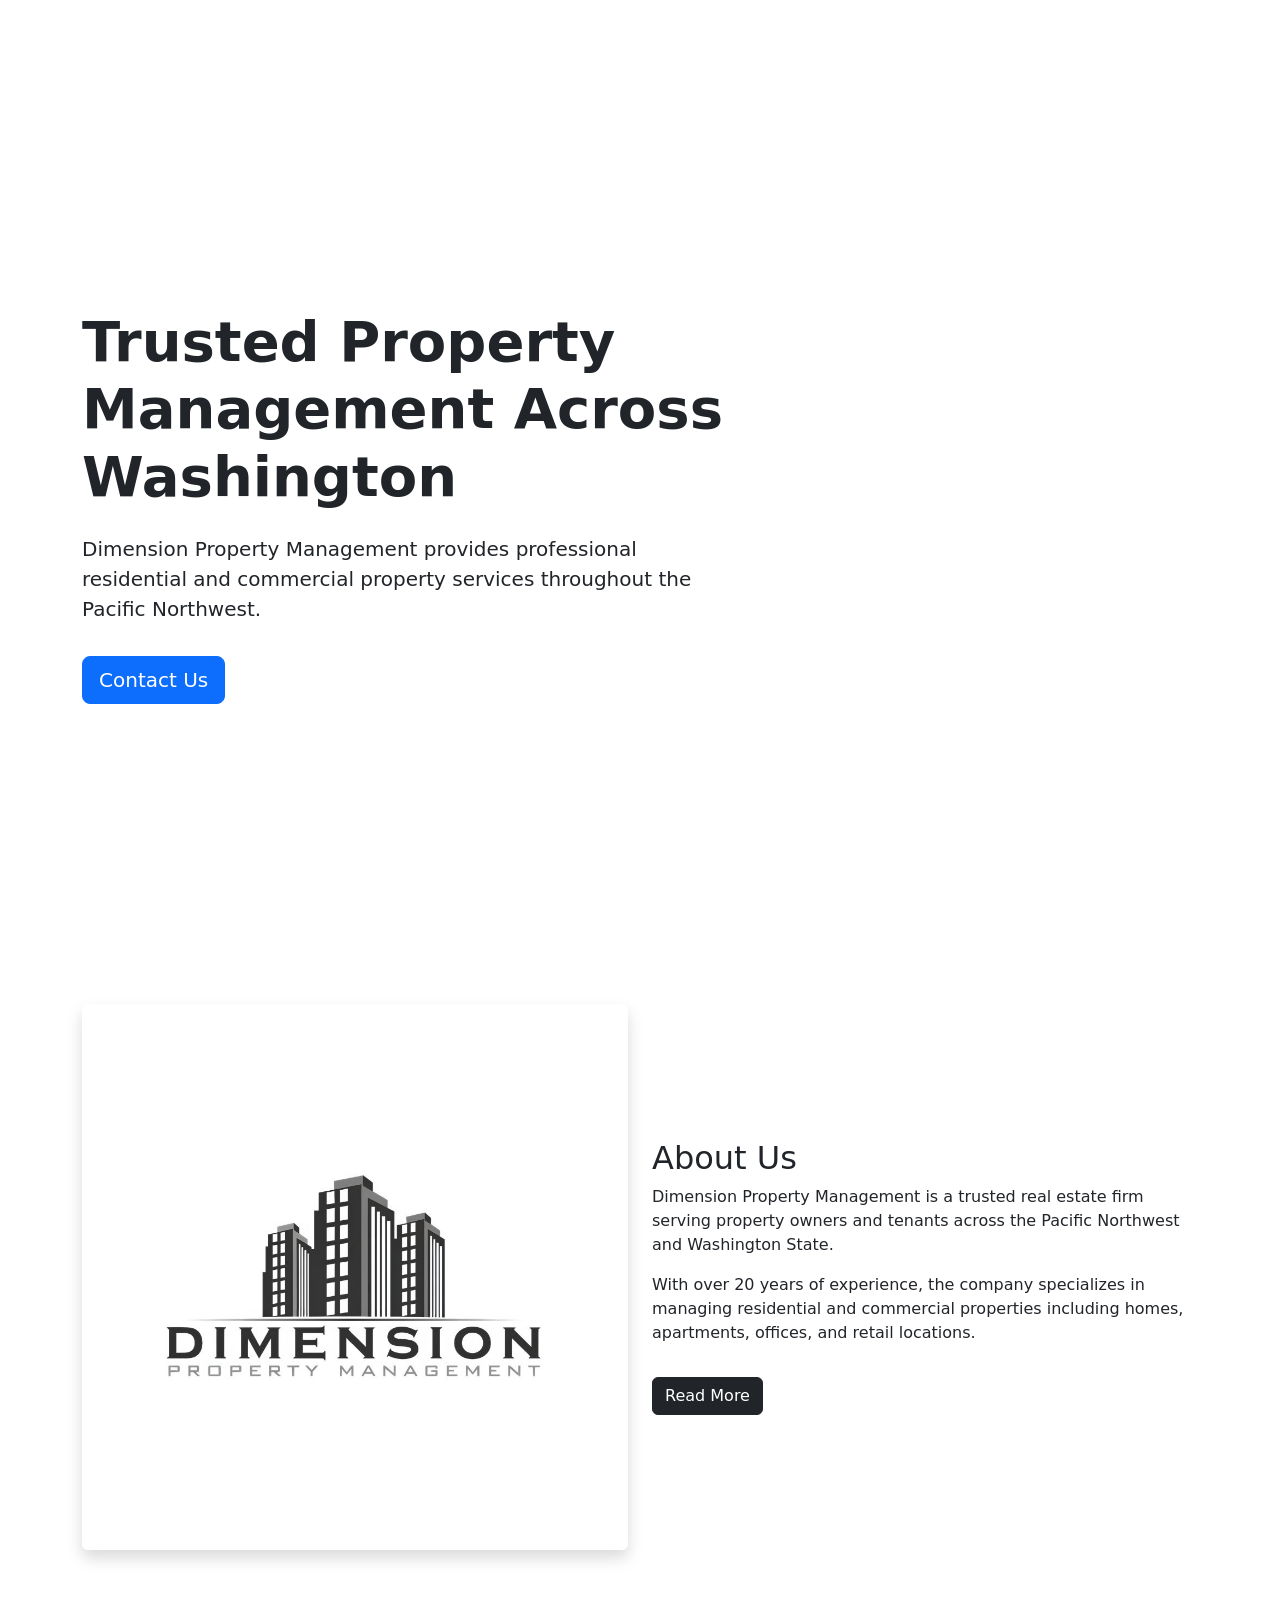
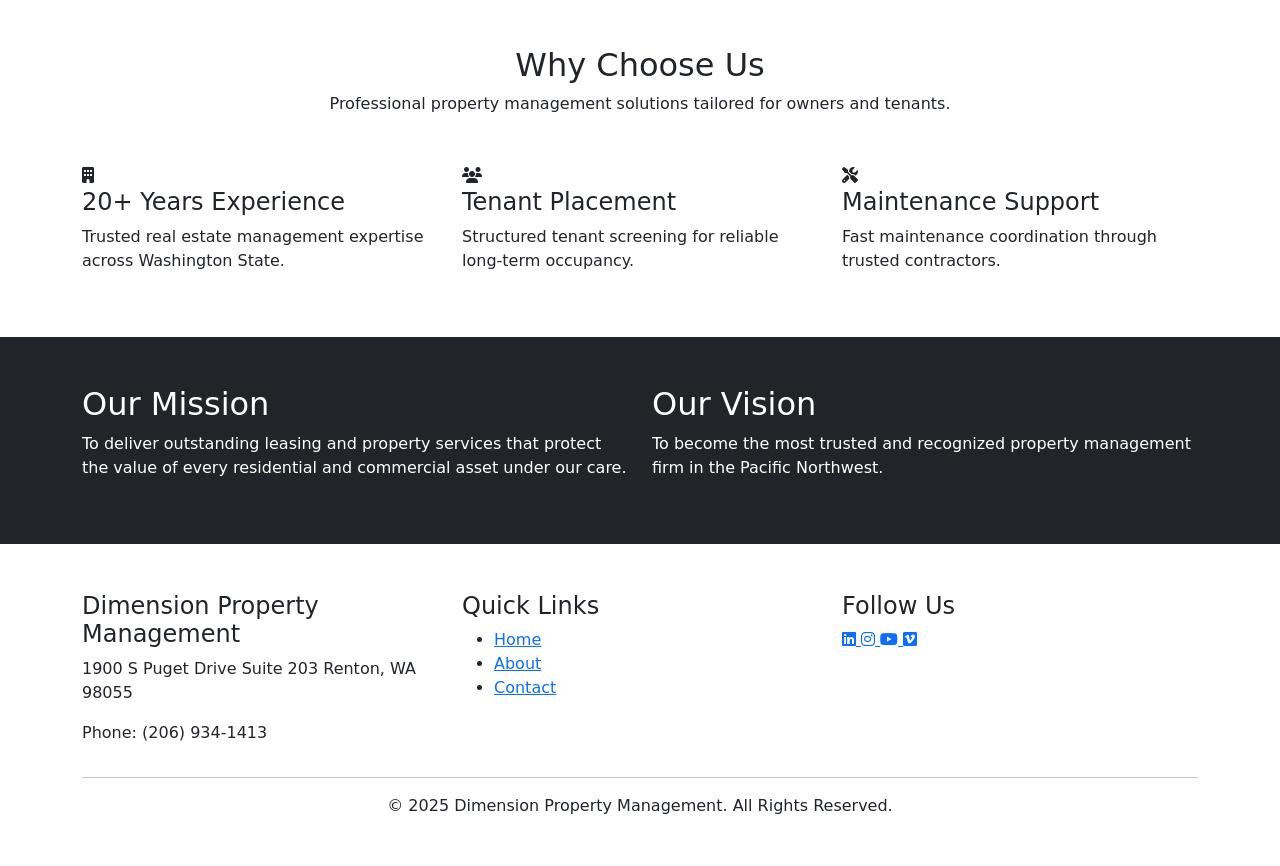
==== index.html @ 66c469a8 "Add files via upload" ====
<!DOCTYPE html>
<html lang="en">
<head>
    <meta charset="UTF-8" />
    <meta name="viewport" content="width=device-width, initial-scale=1.0"/>
    <title>Dimension Property Management</title>

    <link rel="icon" type="image/jpg" href="Dimension Property Management.jpg">

    <!-- Bootstrap -->
    <link href="https://cdn.jsdelivr.net/npm/bootstrap@5.3.3/dist/css/bootstrap.min.css" rel="stylesheet">

    <!-- Font Awesome -->
    <link rel="stylesheet" href="https://cdnjs.cloudflare.com/ajax/libs/font-awesome/6.5.1/css/all.min.css"/>

    <!-- Custom CSS -->
    <link rel="stylesheet" href="style.css">
</head>
<body>

    <!-- Navbar -->
    <nav class="navbar navbar-expand-lg navbar-dark custom-nav sticky-top">
        <div class="container">
            <a class="navbar-brand fw-bold" href="index.html">
                Dimension Property Management
            </a>

            <button class="navbar-toggler" type="button" data-bs-toggle="collapse" data-bs-target="#navMenu">
                <span class="navbar-toggler-icon"></span>
            </button>

            <div class="collapse navbar-collapse" id="navMenu">
                <ul class="navbar-nav ms-auto">
                    <li class="nav-item">
                        <a class="nav-link active" href="index.html">Home</a>
                    </li>

                    <li class="nav-item">
                        <a class="nav-link" href="about.html">About</a>
                    </li>

                    <li class="nav-item">
                        <a class="nav-link" href="contact.html">Contact</a>
                    </li>
                </ul>
            </div>
        </div>
    </nav>

    <!-- Hero Section -->
    <section class="hero-section">
        <div class="overlay"></div>

        <div class="container hero-content">
            <div class="row align-items-center min-vh-100">
                <div class="col-lg-7">
                    <h1 class="display-4 fw-bold">
                        Trusted Property Management Across Washington
                    </h1>

                    <p class="lead mt-4">
                        Dimension Property Management provides professional residential and commercial property services throughout the Pacific Northwest.
                    </p>

                    <a href="contact.html" class="btn btn-primary btn-lg mt-3">
                        Contact Us
                    </a>
                </div>
            </div>
        </div>
    </section>

    <!-- About -->
    <section class="py-5">
        <div class="container">
            <div class="row align-items-center">

                <div class="col-lg-6">
                    <img src="Dimension Property Management.jpg" class="img-fluid rounded shadow">
                </div>

                <div class="col-lg-6">
                    <h2 class="section-title">About Us</h2>

                    <p>
                        Dimension Property Management is a trusted real estate firm serving property owners and tenants across the Pacific Northwest and Washington State.
                    </p>

                    <p>
                        With over 20 years of experience, the company specializes in managing residential and commercial properties including homes, apartments, offices, and retail locations.
                    </p>

                    <a href="about.html" class="btn btn-dark mt-3">
                        Read More
                    </a>
                </div>

            </div>
        </div>
    </section>

    <!-- Services -->
    <section class="services py-5">
        <div class="container">

            <div class="text-center mb-5">
                <h2 class="section-title">Why Choose Us</h2>
                <p>Professional property management solutions tailored for owners and tenants.</p>
            </div>

            <div class="row g-4">

                <div class="col-md-4">
                    <div class="service-box">
                        <i class="fa-solid fa-building"></i>
                        <h4>20+ Years Experience</h4>
                        <p>Trusted real estate management expertise across Washington State.</p>
                    </div>
                </div>

                <div class="col-md-4">
                    <div class="service-box">
                        <i class="fa-solid fa-users"></i>
                        <h4>Tenant Placement</h4>
                        <p>Structured tenant screening for reliable long-term occupancy.</p>
                    </div>
                </div>

                <div class="col-md-4">
                    <div class="service-box">
                        <i class="fa-solid fa-screwdriver-wrench"></i>
                        <h4>Maintenance Support</h4>
                        <p>Fast maintenance coordination through trusted contractors.</p>
                    </div>
                </div>

            </div>

        </div>
    </section>

    <!-- Mission -->
    <section class="py-5 bg-dark text-white">
        <div class="container">

            <div class="row">

                <div class="col-lg-6">
                    <h2>Our Mission</h2>

                    <p>
                        To deliver outstanding leasing and property services that protect the value of every residential and commercial asset under our care.
                    </p>
                </div>

                <div class="col-lg-6">
                    <h2>Our Vision</h2>

                    <p>
                        To become the most trusted and recognized property management firm in the Pacific Northwest.
                    </p>
                </div>

            </div>

        </div>
    </section>

    <!-- Footer -->
    <footer class="footer py-5">
        <div class="container">

            <div class="row">

                <div class="col-lg-4">
                    <h4>Dimension Property Management</h4>

                    <p>
                        1900 S Puget Drive Suite 203 Renton, WA 98055
                    </p>

                    <p>
                        Phone: (206) 934-1413
                    </p>
                </div>

                <div class="col-lg-4">
                    <h4>Quick Links</h4>

                    <ul class="footer-links">
                        <li><a href="index.html">Home</a></li>
                        <li><a href="about.html">About</a></li>
                        <li><a href="contact.html">Contact</a></li>
                    </ul>
                </div>

                <div class="col-lg-4">
                    <h4>Follow Us</h4>

                    <div class="social-icons">

                        <a href="https://www.linkedin.com/company/dimension-properties-real-estate" target="_blank">
                            <i class="fab fa-linkedin"></i>
                        </a>

                        <a href="https://www.instagram.com/dimension_properties/" target="_blank">
                            <i class="fab fa-instagram"></i>
                        </a>

                        <a href="https://www.youtube.com/@dimensionpm" target="_blank">
                            <i class="fab fa-youtube"></i>
                        </a>

                        <a href="https://vimeo.com/user37124574" target="_blank">
                            <i class="fab fa-vimeo"></i>
                        </a>

                    </div>
                </div>

            </div>

            <hr>

            <div class="text-center">
                <p class="mb-0">
                    © 2025 Dimension Property Management. All Rights Reserved.
                </p>
            </div>

        </div>
    </footer>

    <script src="https://cdn.jsdelivr.net/npm/bootstrap@5.3.3/dist/js/bootstrap.bundle.min.js"></script>

</body>
</html>
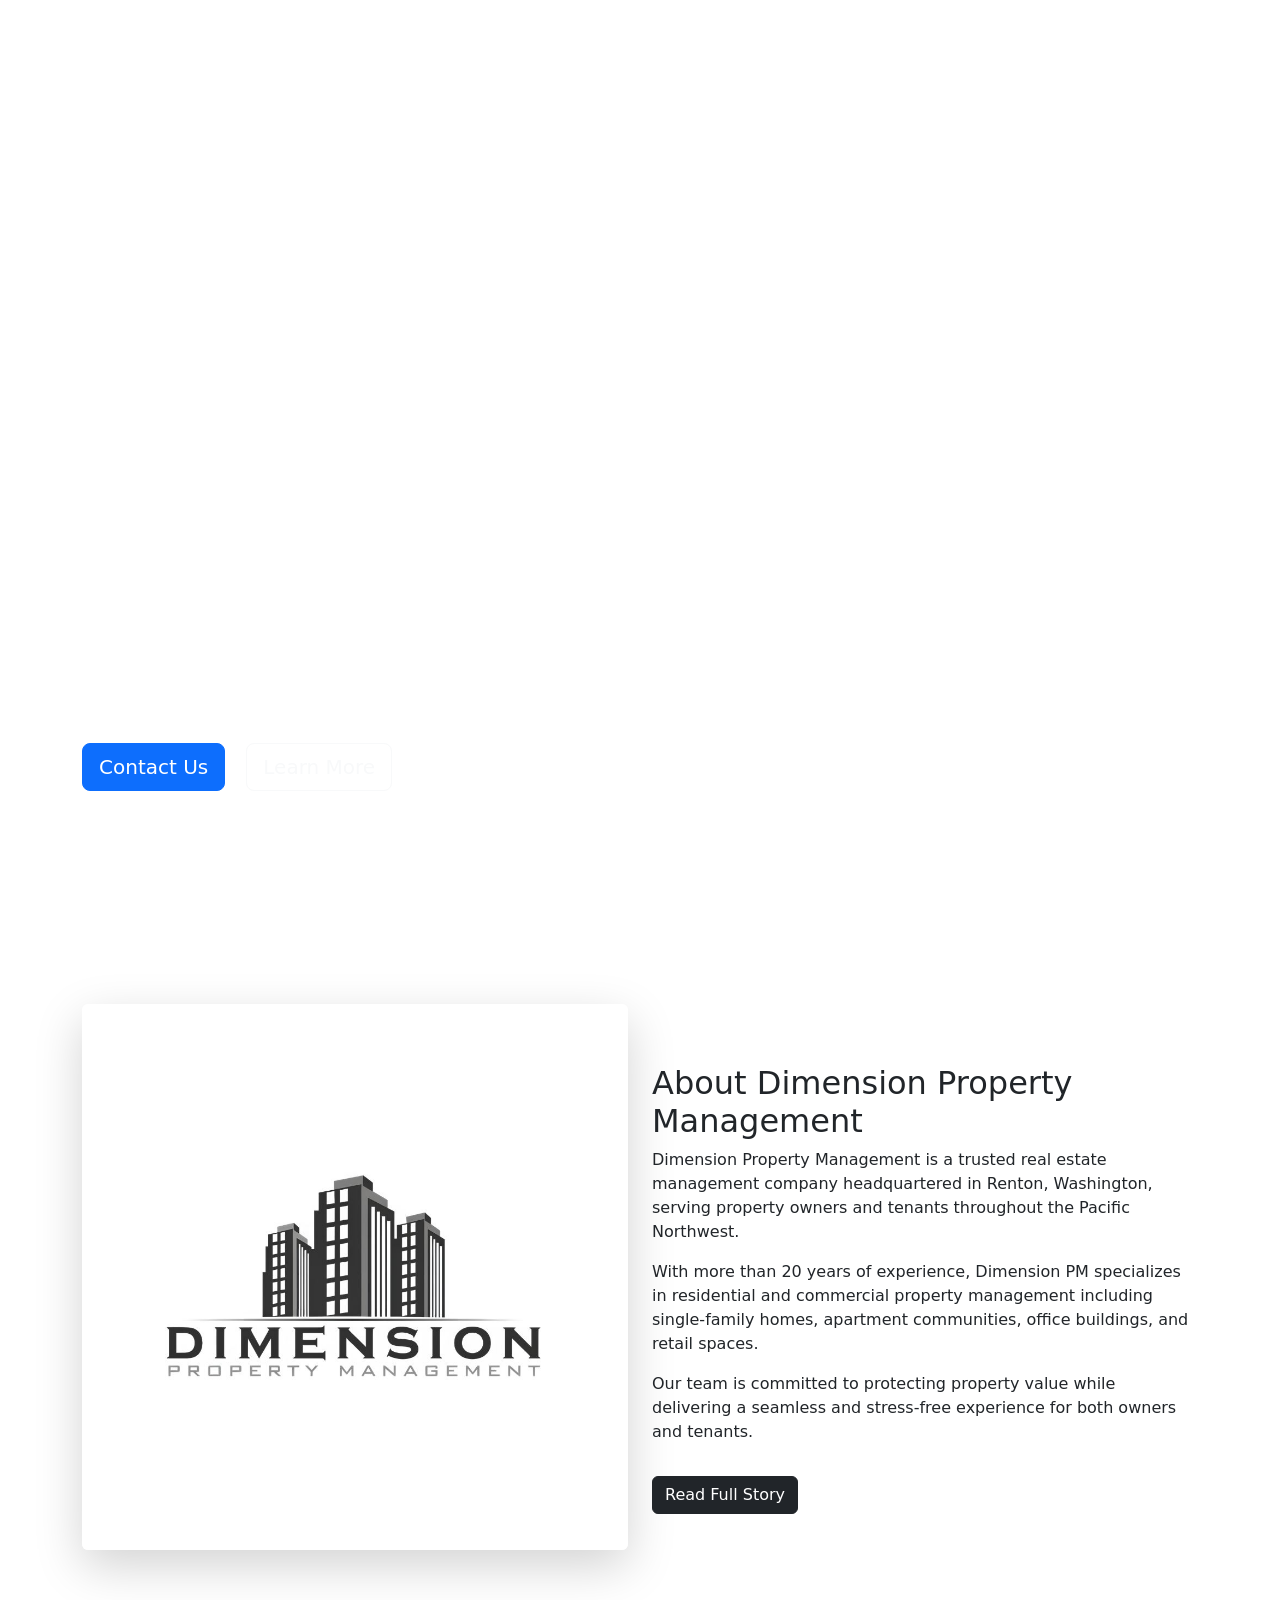
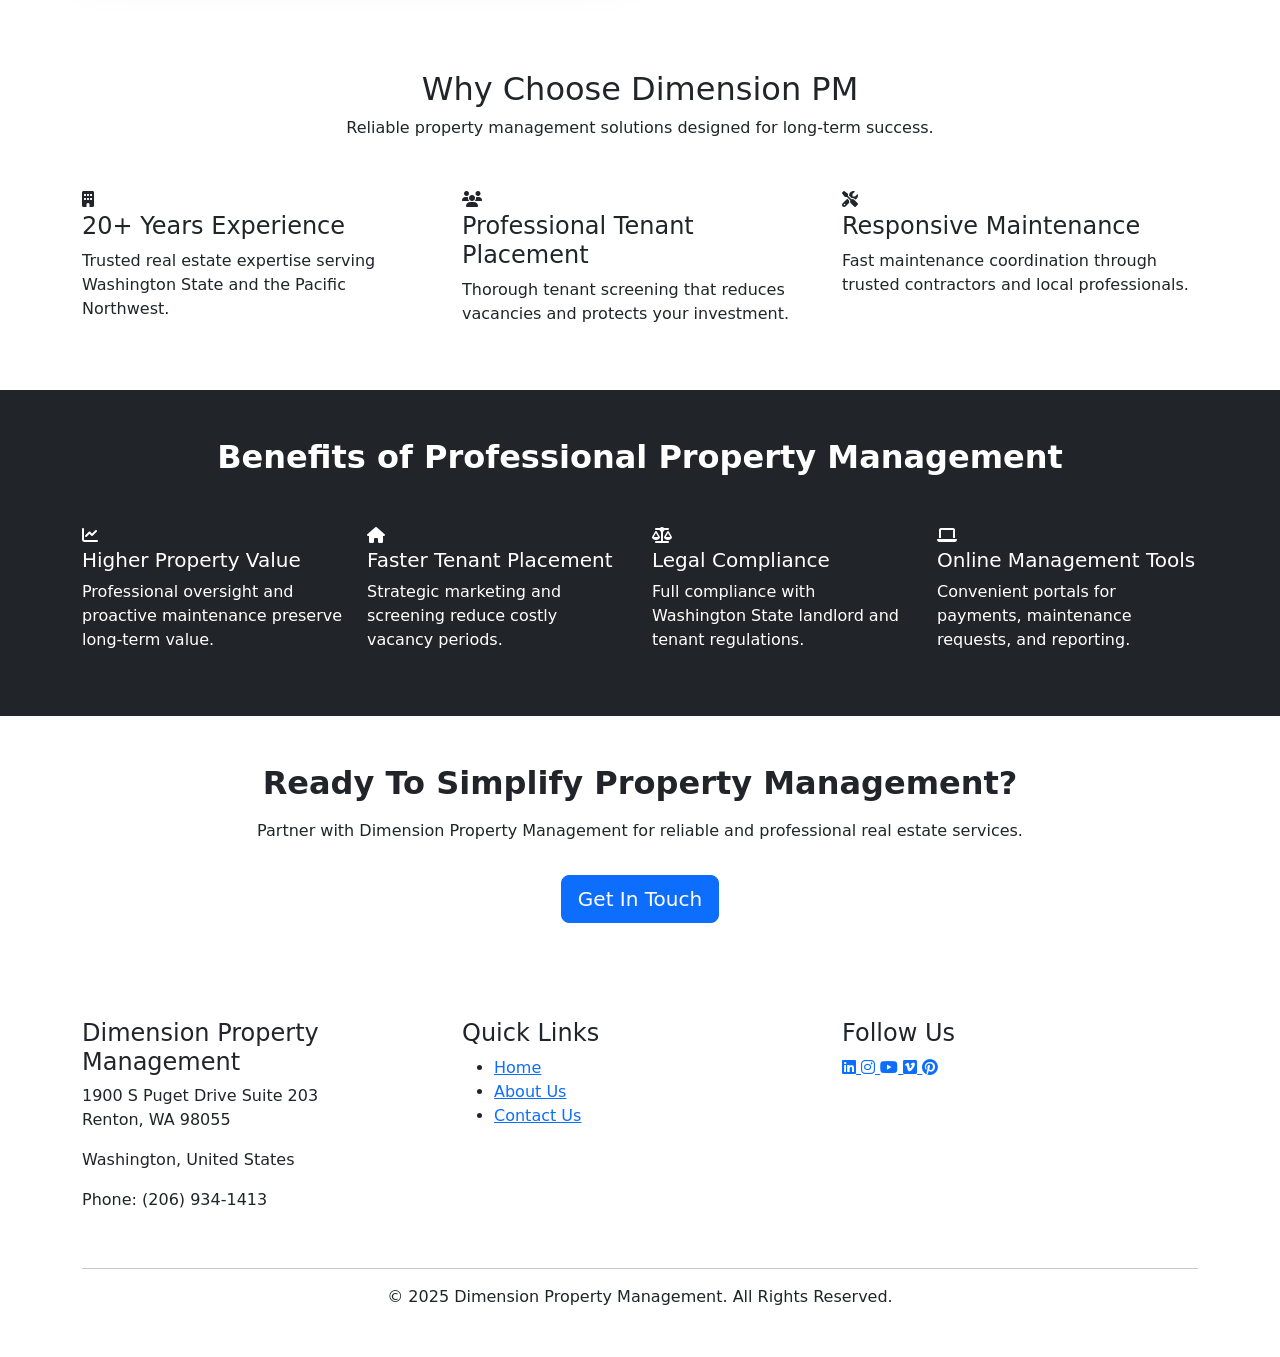
==== commit 4ace362c: "Update index.html" ====
--- a/index.html
+++ b/index.html
@@ -1,10 +1,15 @@
 <!DOCTYPE html>
 <html lang="en">
 <head>
-    <meta charset="UTF-8" />
-    <meta name="viewport" content="width=device-width, initial-scale=1.0"/>
+
+    <meta charset="UTF-8">
+    <meta name="viewport" content="width=device-width, initial-scale=1.0">
+
     <title>Dimension Property Management</title>
 
+    <meta name="description" content="Professional Property Management Services in Washington and the Pacific Northwest. Residential and Commercial Real Estate Management.">
+
+    <!-- Favicon -->
     <link rel="icon" type="image/jpg" href="Dimension Property Management.jpg">
 
     <!-- Bootstrap -->
@@ -13,225 +18,412 @@
     <!-- Font Awesome -->
     <link rel="stylesheet" href="https://cdnjs.cloudflare.com/ajax/libs/font-awesome/6.5.1/css/all.min.css"/>
 
-    <!-- Custom CSS -->
+    <!-- CSS -->
     <link rel="stylesheet" href="style.css">
+
 </head>
+
 <body>
 
-    <!-- Navbar -->
-    <nav class="navbar navbar-expand-lg navbar-dark custom-nav sticky-top">
-        <div class="container">
-            <a class="navbar-brand fw-bold" href="index.html">
-                Dimension Property Management
-            </a>
-
-            <button class="navbar-toggler" type="button" data-bs-toggle="collapse" data-bs-target="#navMenu">
-                <span class="navbar-toggler-icon"></span>
-            </button>
-
-            <div class="collapse navbar-collapse" id="navMenu">
-                <ul class="navbar-nav ms-auto">
-                    <li class="nav-item">
-                        <a class="nav-link active" href="index.html">Home</a>
-                    </li>
-
-                    <li class="nav-item">
-                        <a class="nav-link" href="about.html">About</a>
-                    </li>
-
-                    <li class="nav-item">
-                        <a class="nav-link" href="contact.html">Contact</a>
-                    </li>
+<!-- ================= NAVBAR ================= -->
+
+<nav class="navbar navbar-expand-lg navbar-dark custom-nav sticky-top">
+
+    <div class="container">
+
+        <a class="navbar-brand fw-bold" href="index.html">
+            Dimension Property Management
+        </a>
+
+        <button class="navbar-toggler" type="button" data-bs-toggle="collapse" data-bs-target="#navbarNav">
+            <span class="navbar-toggler-icon"></span>
+        </button>
+
+        <div class="collapse navbar-collapse" id="navbarNav">
+
+            <ul class="navbar-nav ms-auto">
+
+                <li class="nav-item">
+                    <a class="nav-link active" href="index.html">Home</a>
+                </li>
+
+                <li class="nav-item">
+                    <a class="nav-link" href="about.html">About Us</a>
+                </li>
+
+                <li class="nav-item">
+                    <a class="nav-link" href="contact.html">Contact Us</a>
+                </li>
+
+            </ul>
+
+        </div>
+
+    </div>
+
+</nav>
+
+<!-- ================= HERO SECTION ================= -->
+
+<section class="hero-section-home">
+
+    <div class="hero-overlay"></div>
+
+    <div class="container position-relative">
+
+        <div class="row align-items-center min-vh-100">
+
+            <div class="col-lg-7 text-white">
+
+                <h1 class="display-3 fw-bold">
+                    Trusted Property Management Across Washington State
+                </h1>
+
+                <p class="lead mt-4">
+                    Professional residential and commercial property management services backed by more than 20 years of real estate experience throughout the Pacific Northwest.
+                </p>
+
+                <div class="mt-4">
+
+                    <a href="contact.html" class="btn btn-primary btn-lg me-3">
+                        Contact Us
+                    </a>
+
+                    <a href="about.html" class="btn btn-outline-light btn-lg">
+                        Learn More
+                    </a>
+
+                </div>
+
+            </div>
+
+        </div>
+
+    </div>
+
+</section>
+
+<!-- ================= ABOUT SECTION ================= -->
+
+<section class="py-5">
+
+    <div class="container">
+
+        <div class="row align-items-center">
+
+            <div class="col-lg-6 mb-4">
+
+                <img src="Dimension Property Management.jpg" class="img-fluid rounded shadow-lg">
+
+            </div>
+
+            <div class="col-lg-6">
+
+                <h2 class="section-title">
+                    About Dimension Property Management
+                </h2>
+
+                <p>
+                    Dimension Property Management is a trusted real estate management company headquartered in Renton, Washington, serving property owners and tenants throughout the Pacific Northwest.
+                </p>
+
+                <p>
+                    With more than 20 years of experience, Dimension PM specializes in residential and commercial property management including single-family homes, apartment communities, office buildings, and retail spaces.
+                </p>
+
+                <p>
+                    Our team is committed to protecting property value while delivering a seamless and stress-free experience for both owners and tenants.
+                </p>
+
+                <a href="about.html" class="btn btn-dark mt-3">
+                    Read Full Story
+                </a>
+
+            </div>
+
+        </div>
+
+    </div>
+
+</section>
+
+<!-- ================= SERVICES ================= -->
+
+<section class="services-section py-5">
+
+    <div class="container">
+
+        <div class="text-center mb-5">
+
+            <h2 class="section-title">
+                Why Choose Dimension PM
+            </h2>
+
+            <p>
+                Reliable property management solutions designed for long-term success.
+            </p>
+
+        </div>
+
+        <div class="row g-4">
+
+            <div class="col-md-4">
+
+                <div class="service-card">
+
+                    <i class="fa-solid fa-building"></i>
+
+                    <h4>
+                        20+ Years Experience
+                    </h4>
+
+                    <p>
+                        Trusted real estate expertise serving Washington State and the Pacific Northwest.
+                    </p>
+
+                </div>
+
+            </div>
+
+            <div class="col-md-4">
+
+                <div class="service-card">
+
+                    <i class="fa-solid fa-users"></i>
+
+                    <h4>
+                        Professional Tenant Placement
+                    </h4>
+
+                    <p>
+                        Thorough tenant screening that reduces vacancies and protects your investment.
+                    </p>
+
+                </div>
+
+            </div>
+
+            <div class="col-md-4">
+
+                <div class="service-card">
+
+                    <i class="fa-solid fa-screwdriver-wrench"></i>
+
+                    <h4>
+                        Responsive Maintenance
+                    </h4>
+
+                    <p>
+                        Fast maintenance coordination through trusted contractors and local professionals.
+                    </p>
+
+                </div>
+
+            </div>
+
+        </div>
+
+    </div>
+
+</section>
+
+<!-- ================= BENEFITS ================= -->
+
+<section class="py-5 bg-dark text-white">
+
+    <div class="container">
+
+        <div class="text-center mb-5">
+
+            <h2 class="text-white fw-bold">
+                Benefits of Professional Property Management
+            </h2>
+
+        </div>
+
+        <div class="row g-4">
+
+            <div class="col-md-3">
+
+                <div class="benefit-box">
+
+                    <i class="fa-solid fa-chart-line"></i>
+
+                    <h5>Higher Property Value</h5>
+
+                    <p>
+                        Professional oversight and proactive maintenance preserve long-term value.
+                    </p>
+
+                </div>
+
+            </div>
+
+            <div class="col-md-3">
+
+                <div class="benefit-box">
+
+                    <i class="fa-solid fa-house"></i>
+
+                    <h5>Faster Tenant Placement</h5>
+
+                    <p>
+                        Strategic marketing and screening reduce costly vacancy periods.
+                    </p>
+
+                </div>
+
+            </div>
+
+            <div class="col-md-3">
+
+                <div class="benefit-box">
+
+                    <i class="fa-solid fa-scale-balanced"></i>
+
+                    <h5>Legal Compliance</h5>
+
+                    <p>
+                        Full compliance with Washington State landlord and tenant regulations.
+                    </p>
+
+                </div>
+
+            </div>
+
+            <div class="col-md-3">
+
+                <div class="benefit-box">
+
+                    <i class="fa-solid fa-laptop"></i>
+
+                    <h5>Online Management Tools</h5>
+
+                    <p>
+                        Convenient portals for payments, maintenance requests, and reporting.
+                    </p>
+
+                </div>
+
+            </div>
+
+        </div>
+
+    </div>
+
+</section>
+
+<!-- ================= CONTACT CTA ================= -->
+
+<section class="contact-cta py-5">
+
+    <div class="container text-center">
+
+        <h2 class="fw-bold">
+            Ready To Simplify Property Management?
+        </h2>
+
+        <p class="mt-3">
+            Partner with Dimension Property Management for reliable and professional real estate services.
+        </p>
+
+        <a href="contact.html" class="btn btn-primary btn-lg mt-3">
+            Get In Touch
+        </a>
+
+    </div>
+
+</section>
+
+<!-- ================= FOOTER ================= -->
+
+<footer class="footer py-5">
+
+    <div class="container">
+
+        <div class="row">
+
+            <div class="col-lg-4 mb-4">
+
+                <h4>Dimension Property Management</h4>
+
+                <p>
+                    1900 S Puget Drive Suite 203<br>
+                    Renton, WA 98055
+                </p>
+
+                <p>
+                    Washington, United States
+                </p>
+
+                <p>
+                    Phone: (206) 934-1413
+                </p>
+
+            </div>
+
+            <div class="col-lg-4 mb-4">
+
+                <h4>Quick Links</h4>
+
+                <ul class="footer-links">
+
+                    <li><a href="index.html">Home</a></li>
+                    <li><a href="about.html">About Us</a></li>
+                    <li><a href="contact.html">Contact Us</a></li>
+
                 </ul>
-            </div>
-        </div>
-    </nav>
-
-    <!-- Hero Section -->
-    <section class="hero-section">
-        <div class="overlay"></div>
-
-        <div class="container hero-content">
-            <div class="row align-items-center min-vh-100">
-                <div class="col-lg-7">
-                    <h1 class="display-4 fw-bold">
-                        Trusted Property Management Across Washington
-                    </h1>
-
-                    <p class="lead mt-4">
-                        Dimension Property Management provides professional residential and commercial property services throughout the Pacific Northwest.
-                    </p>
-
-                    <a href="contact.html" class="btn btn-primary btn-lg mt-3">
-                        Contact Us
-                    </a>
-                </div>
-            </div>
-        </div>
-    </section>
-
-    <!-- About -->
-    <section class="py-5">
-        <div class="container">
-            <div class="row align-items-center">
-
-                <div class="col-lg-6">
-                    <img src="Dimension Property Management.jpg" class="img-fluid rounded shadow">
-                </div>
-
-                <div class="col-lg-6">
-                    <h2 class="section-title">About Us</h2>
-
-                    <p>
-                        Dimension Property Management is a trusted real estate firm serving property owners and tenants across the Pacific Northwest and Washington State.
-                    </p>
-
-                    <p>
-                        With over 20 years of experience, the company specializes in managing residential and commercial properties including homes, apartments, offices, and retail locations.
-                    </p>
-
-                    <a href="about.html" class="btn btn-dark mt-3">
-                        Read More
-                    </a>
-                </div>
-
-            </div>
-        </div>
-    </section>
-
-    <!-- Services -->
-    <section class="services py-5">
-        <div class="container">
-
-            <div class="text-center mb-5">
-                <h2 class="section-title">Why Choose Us</h2>
-                <p>Professional property management solutions tailored for owners and tenants.</p>
-            </div>
-
-            <div class="row g-4">
-
-                <div class="col-md-4">
-                    <div class="service-box">
-                        <i class="fa-solid fa-building"></i>
-                        <h4>20+ Years Experience</h4>
-                        <p>Trusted real estate management expertise across Washington State.</p>
-                    </div>
-                </div>
-
-                <div class="col-md-4">
-                    <div class="service-box">
-                        <i class="fa-solid fa-users"></i>
-                        <h4>Tenant Placement</h4>
-                        <p>Structured tenant screening for reliable long-term occupancy.</p>
-                    </div>
-                </div>
-
-                <div class="col-md-4">
-                    <div class="service-box">
-                        <i class="fa-solid fa-screwdriver-wrench"></i>
-                        <h4>Maintenance Support</h4>
-                        <p>Fast maintenance coordination through trusted contractors.</p>
-                    </div>
-                </div>
-
-            </div>
-
-        </div>
-    </section>
-
-    <!-- Mission -->
-    <section class="py-5 bg-dark text-white">
-        <div class="container">
-
-            <div class="row">
-
-                <div class="col-lg-6">
-                    <h2>Our Mission</h2>
-
-                    <p>
-                        To deliver outstanding leasing and property services that protect the value of every residential and commercial asset under our care.
-                    </p>
-                </div>
-
-                <div class="col-lg-6">
-                    <h2>Our Vision</h2>
-
-                    <p>
-                        To become the most trusted and recognized property management firm in the Pacific Northwest.
-                    </p>
-                </div>
-
-            </div>
-
-        </div>
-    </section>
-
-    <!-- Footer -->
-    <footer class="footer py-5">
-        <div class="container">
-
-            <div class="row">
-
-                <div class="col-lg-4">
-                    <h4>Dimension Property Management</h4>
-
-                    <p>
-                        1900 S Puget Drive Suite 203 Renton, WA 98055
-                    </p>
-
-                    <p>
-                        Phone: (206) 934-1413
-                    </p>
-                </div>
-
-                <div class="col-lg-4">
-                    <h4>Quick Links</h4>
-
-                    <ul class="footer-links">
-                        <li><a href="index.html">Home</a></li>
-                        <li><a href="about.html">About</a></li>
-                        <li><a href="contact.html">Contact</a></li>
-                    </ul>
-                </div>
-
-                <div class="col-lg-4">
-                    <h4>Follow Us</h4>
-
-                    <div class="social-icons">
-
-                        <a href="https://www.linkedin.com/company/dimension-properties-real-estate" target="_blank">
-                            <i class="fab fa-linkedin"></i>
-                        </a>
-
-                        <a href="https://www.instagram.com/dimension_properties/" target="_blank">
-                            <i class="fab fa-instagram"></i>
-                        </a>
-
-                        <a href="https://www.youtube.com/@dimensionpm" target="_blank">
-                            <i class="fab fa-youtube"></i>
-                        </a>
-
-                        <a href="https://vimeo.com/user37124574" target="_blank">
-                            <i class="fab fa-vimeo"></i>
-                        </a>
-
-                    </div>
-                </div>
-
-            </div>
-
-            <hr>
-
-            <div class="text-center">
-                <p class="mb-0">
-                    © 2025 Dimension Property Management. All Rights Reserved.
-                </p>
-            </div>
-
-        </div>
-    </footer>
-
-    <script src="https://cdn.jsdelivr.net/npm/bootstrap@5.3.3/dist/js/bootstrap.bundle.min.js"></script>
+
+            </div>
+
+            <div class="col-lg-4">
+
+                <h4>Follow Us</h4>
+
+                <div class="social-icons">
+
+                    <a href="https://www.linkedin.com/company/dimension-properties-real-estate" target="_blank">
+                        <i class="fab fa-linkedin"></i>
+                    </a>
+
+                    <a href="https://www.instagram.com/dimension_properties/" target="_blank">
+                        <i class="fab fa-instagram"></i>
+                    </a>
+
+                    <a href="https://www.youtube.com/@dimensionpm" target="_blank">
+                        <i class="fab fa-youtube"></i>
+                    </a>
+
+                    <a href="https://vimeo.com/user37124574" target="_blank">
+                        <i class="fab fa-vimeo"></i>
+                    </a>
+
+                    <a href="https://www.pinterest.com/dimensionpm/" target="_blank">
+                        <i class="fab fa-pinterest"></i>
+                    </a>
+
+                </div>
+
+            </div>
+
+        </div>
+
+        <hr class="bg-light">
+
+        <div class="text-center">
+
+            <p class="mb-0">
+                © 2025 Dimension Property Management. All Rights Reserved.
+            </p>
+
+        </div>
+
+    </div>
+
+</footer>
+
+<!-- Bootstrap JS -->
+<script src="https://cdn.jsdelivr.net/npm/bootstrap@5.3.3/dist/js/bootstrap.bundle.min.js"></script>
 
 </body>
-</html>+</html>
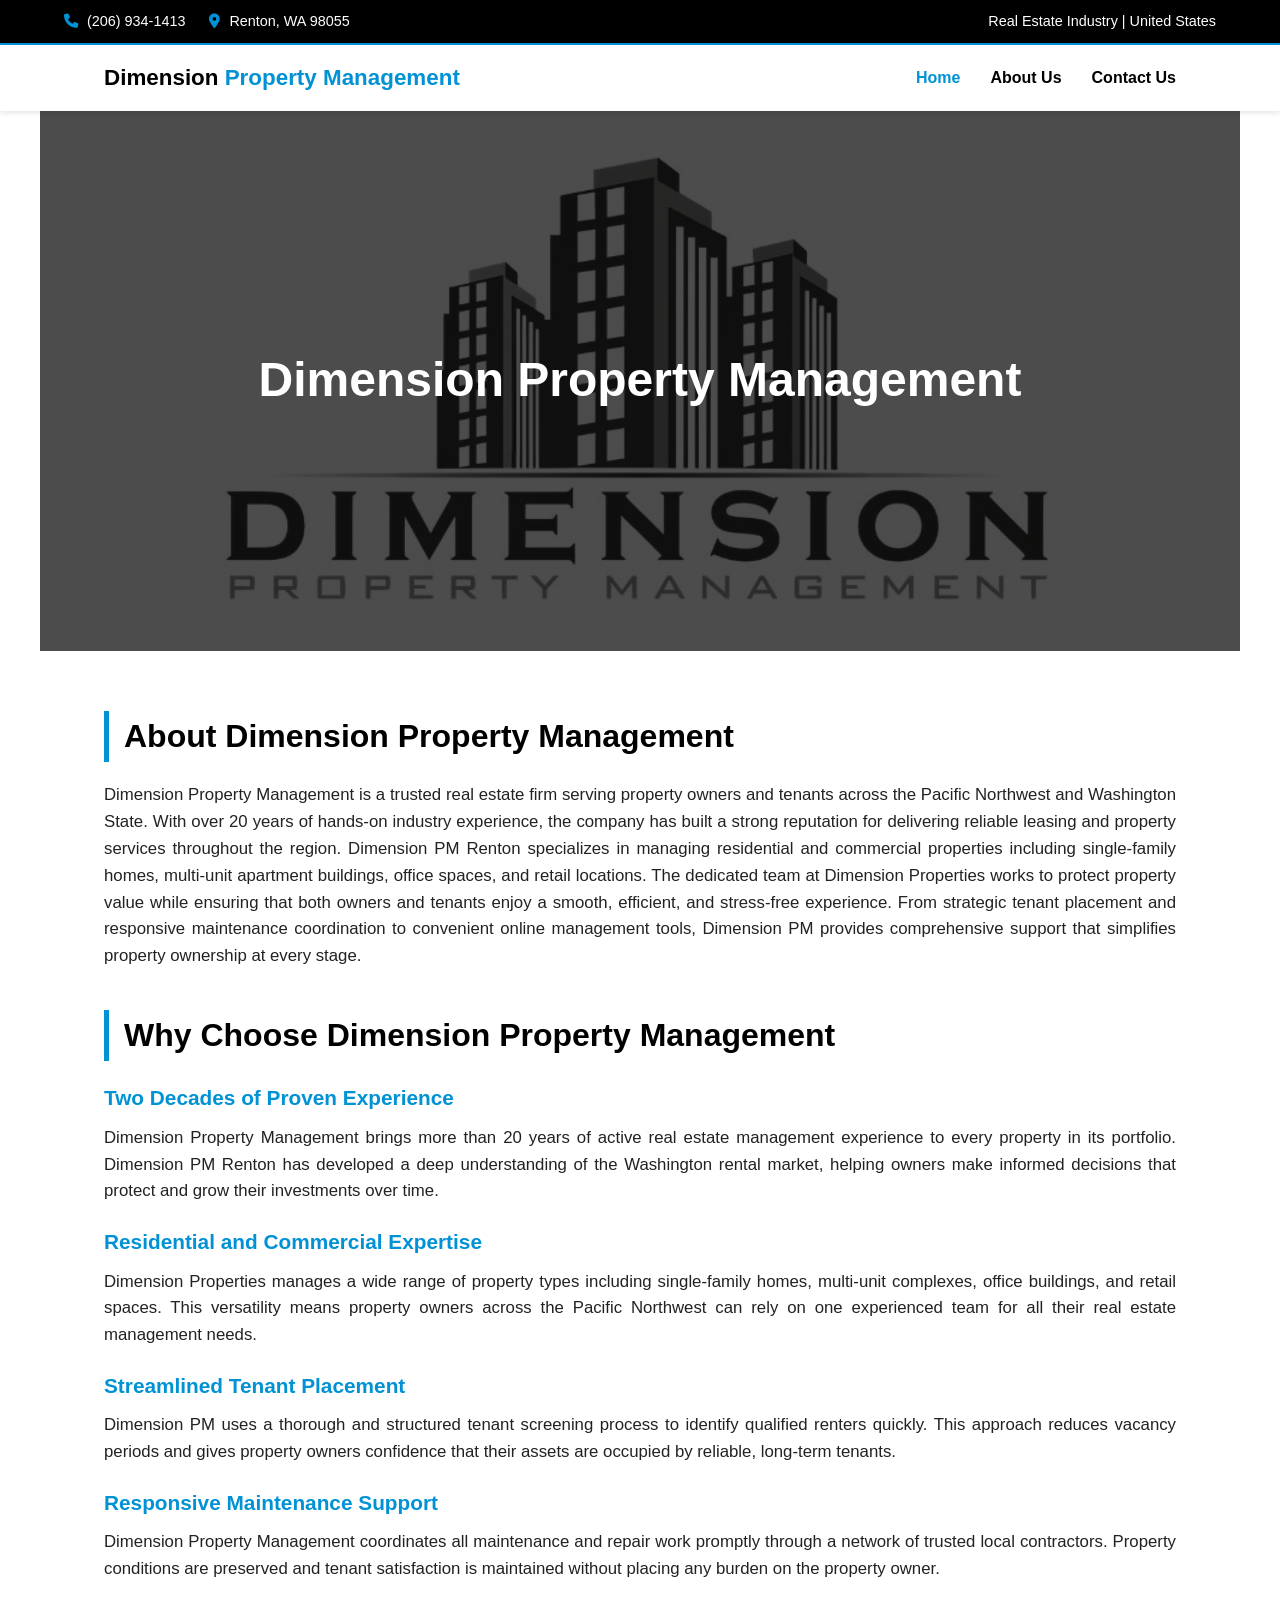
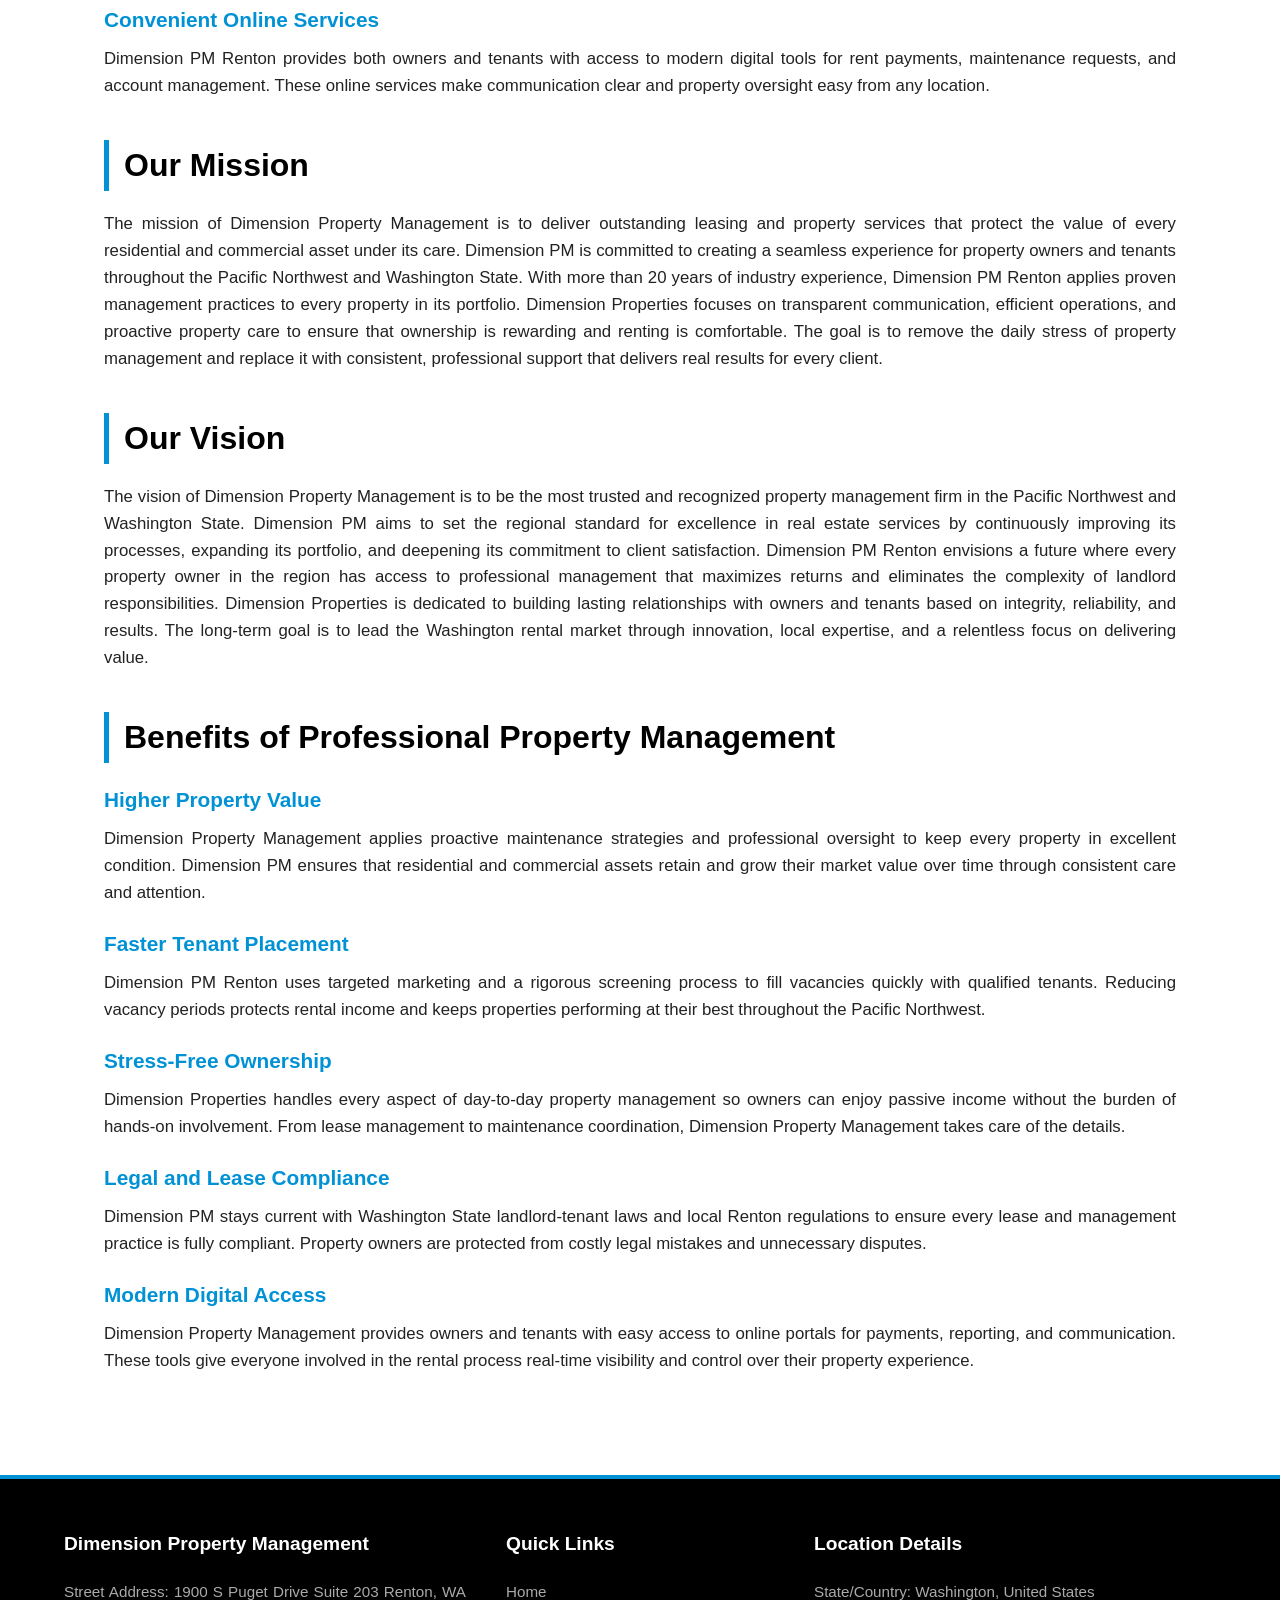
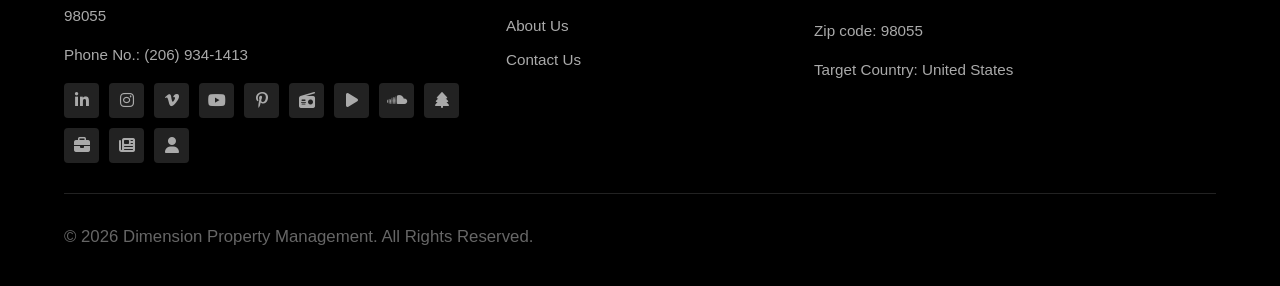
==== commit 5023b171: "Update index.html" ====
--- a/index.html
+++ b/index.html
@@ -1,429 +1,370 @@
 <!DOCTYPE html>
 <html lang="en">
 <head>
-
     <meta charset="UTF-8">
     <meta name="viewport" content="width=device-width, initial-scale=1.0">
-
     <title>Dimension Property Management</title>
-
-    <meta name="description" content="Professional Property Management Services in Washington and the Pacific Northwest. Residential and Commercial Real Estate Management.">
-
     <!-- Favicon -->
-    <link rel="icon" type="image/jpg" href="Dimension Property Management.jpg">
-
-    <!-- Bootstrap -->
-    <link href="https://cdn.jsdelivr.net/npm/bootstrap@5.3.3/dist/css/bootstrap.min.css" rel="stylesheet">
-
-    <!-- Font Awesome -->
-    <link rel="stylesheet" href="https://cdnjs.cloudflare.com/ajax/libs/font-awesome/6.5.1/css/all.min.css"/>
-
-    <!-- CSS -->
-    <link rel="stylesheet" href="style.css">
-
+    <link rel="icon" type="image/jpeg" href="Dimension Property Management.jpg">
+    <!-- FontAwesome for Social Icons -->
+    <link rel="stylesheet" href="https://cdnjs.cloudflare.com/ajax/libs/font-awesome/6.4.0/css/all.min.css">
+    
+    <style>
+        :root {
+            --primary-color: #0092D5;
+            --white: #ffffff;
+            --black: #000000;
+            --gray-bg: #f9f9f9;
+            --text-color: #222222;
+        }
+
+        * {
+            margin: 0;
+            padding: 0;
+            box-sizing: border-box;
+            font-family: 'Segoe UI', Arial, sans-serif;
+        }
+
+        body {
+            background-color: var(--white);
+            color: var(--text-color);
+            line-height: 1.6;
+        }
+
+        /* Top Bar Contact Info */
+        .top-bar {
+            background-color: var(--black);
+            color: var(--white);
+            padding: 10px 5%;
+            display: flex;
+            justify-content: space-between;
+            align-items: center;
+            font-size: 0.9rem;
+            border-bottom: 2px solid var(--primary-color);
+        }
+
+        .top-bar-info span {
+            margin-right: 20px;
+        }
+
+        .top-bar-info i {
+            color: var(--primary-color);
+            margin-right: 5px;
+        }
+
+        /* Header & Navigation */
+        header {
+            background-color: var(--white);
+            box-shadow: 0 2px 5px rgba(0,0,0,0.1);
+            position: sticky;
+            top: 0;
+            z-index: 1000;
+        }
+
+        .nav-container {
+            display: flex;
+            justify-content: space-between;
+            align-items: center;
+            padding: 15px 5%;
+            max-width: 1200px;
+            margin: 0 auto;
+        }
+
+        .logo-text {
+            font-size: 1.4rem;
+            font-weight: 700;
+            color: var(--black);
+        }
+
+        .logo-text span {
+            color: var(--primary-color);
+        }
+
+        nav ul {
+            display: flex;
+            list-style: none;
+            gap: 30px;
+        }
+
+        nav a {
+            text-decoration: none;
+            color: var(--black);
+            font-weight: 600;
+            transition: 0.3s ease;
+        }
+
+        nav a:hover, nav a.active {
+            color: var(--primary-color);
+        }
+
+        /* Hero Section */
+        .hero {
+            background: linear-gradient(rgba(0, 0, 0, 0.7), rgba(0, 0, 0, 0.7)), url('Dimension Property Management.jpg') no-repeat center center/cover;
+            height: 60vh;
+            display: flex;
+            align-items: center;
+            justify-content: center;
+            text-align: center;
+            color: var(--white);
+            padding: 0 20px;
+        }
+
+        .hero h1 {
+            font-size: 3rem;
+            font-weight: 800;
+        }
+
+        /* Main Layout Styles */
+        section {
+            padding: 60px 5%;
+            max-width: 1200px;
+            margin: 0 auto;
+        }
+
+        .content-block {
+            margin-bottom: 40px;
+        }
+
+        h2 {
+            font-size: 2rem;
+            color: var(--black);
+            margin-bottom: 20px;
+            border-left: 5px solid var(--primary-color);
+            padding-left: 15px;
+        }
+
+        h3 {
+            font-size: 1.3rem;
+            color: var(--primary-color);
+            margin-top: 20px;
+            margin-bottom: 10px;
+        }
+
+        p {
+            margin-bottom: 15px;
+            font-size: 1.05rem;
+            text-align: justify;
+        }
+
+        /* Footer Section */
+        footer {
+            background-color: var(--black);
+            color: var(--white);
+            padding: 50px 5% 20px 5%;
+            border-top: 4px solid var(--primary-color);
+        }
+
+        .footer-grid {
+            display: grid;
+            grid-template-columns: 1.5fr 1fr 1.5fr;
+            gap: 40px;
+            max-width: 1200px;
+            margin: 0 auto;
+        }
+
+        .footer-col h4 {
+            font-size: 1.2rem;
+            margin-bottom: 20px;
+            color: var(--white);
+        }
+
+        .footer-col p, .footer-col ul {
+            color: #aaaaaa;
+            font-size: 0.95rem;
+            list-style: none;
+        }
+
+        .footer-col ul li {
+            margin-bottom: 10px;
+        }
+
+        .footer-col a {
+            color: #aaaaaa;
+            text-decoration: none;
+        }
+
+        .footer-col a:hover {
+            color: var(--primary-color);
+        }
+
+        .social-grid {
+            display: flex;
+            flex-wrap: wrap;
+            gap: 10px;
+            margin-top: 15px;
+        }
+
+        .social-icon {
+            display: inline-flex;
+            align-items: center;
+            justify-content: center;
+            width: 35px;
+            height: 35px;
+            background-color: #222222;
+            color: var(--white);
+            border-radius: 4px;
+            text-decoration: none;
+            transition: 0.3s;
+        }
+
+        .social-icon:hover {
+            background-color: var(--primary-color);
+        }
+
+        .footer-bottom {
+            text-align: center;
+            padding-top: 30px;
+            margin-top: 30px;
+            border-top: 1px solid #222222;
+            color: #666666;
+            font-size: 0.9rem;
+        }
+
+        @media (max-width: 768px) {
+            .footer-grid { grid-template-columns: 1fr; }
+            .top-bar { flex-direction: column; text-align: center; gap: 5px; }
+            nav ul { gap: 15px; }
+            .hero h1 { font-size: 2rem; }
+        }
+    </style>
 </head>
-
 <body>
 
-<!-- ================= NAVBAR ================= -->
-
-<nav class="navbar navbar-expand-lg navbar-dark custom-nav sticky-top">
-
-    <div class="container">
-
-        <a class="navbar-brand fw-bold" href="index.html">
-            Dimension Property Management
-        </a>
-
-        <button class="navbar-toggler" type="button" data-bs-toggle="collapse" data-bs-target="#navbarNav">
-            <span class="navbar-toggler-icon"></span>
-        </button>
-
-        <div class="collapse navbar-collapse" id="navbarNav">
-
-            <ul class="navbar-nav ms-auto">
-
-                <li class="nav-item">
-                    <a class="nav-link active" href="index.html">Home</a>
-                </li>
-
-                <li class="nav-item">
-                    <a class="nav-link" href="about.html">About Us</a>
-                </li>
-
-                <li class="nav-item">
-                    <a class="nav-link" href="contact.html">Contact Us</a>
-                </li>
-
-            </ul>
-
-        </div>
-
+    <!-- Top Contact Strip -->
+    <div class="top-bar">
+        <div class="top-bar-info">
+            <span><i class="fa-solid fa-phone"></i> (206) 934-1413</span>
+            <span><i class="fa-solid fa-location-dot"></i> Renton, WA 98055</span>
+        </div>
+        <div>Real Estate Industry | United States</div>
     </div>
 
-</nav>
-
-<!-- ================= HERO SECTION ================= -->
-
-<section class="hero-section-home">
-
-    <div class="hero-overlay"></div>
-
-    <div class="container position-relative">
-
-        <div class="row align-items-center min-vh-100">
-
-            <div class="col-lg-7 text-white">
-
-                <h1 class="display-3 fw-bold">
-                    Trusted Property Management Across Washington State
-                </h1>
-
-                <p class="lead mt-4">
-                    Professional residential and commercial property management services backed by more than 20 years of real estate experience throughout the Pacific Northwest.
-                </p>
-
-                <div class="mt-4">
-
-                    <a href="contact.html" class="btn btn-primary btn-lg me-3">
-                        Contact Us
-                    </a>
-
-                    <a href="about.html" class="btn btn-outline-light btn-lg">
-                        Learn More
-                    </a>
-
+    <!-- Header Navigation -->
+    <header>
+        <div class="nav-container">
+            <div class="logo-text">Dimension <span>Property Management</span></div>
+            <nav>
+                <ul>
+                    <li><a href="index.html" class="active">Home</a></li>
+                    <li><a href="about.html">About Us</a></li>
+                    <li><a href="contact.html">Contact Us</a></li>
+                </ul>
+            </nav>
+        </div>
+    </header>
+
+    <!-- Hero Showcase Section -->
+    <section class="hero">
+        <h1>Dimension Property Management</h1>
+    </section>
+
+    <!-- Main Content Section -->
+    <section>
+        
+        <!-- About Block -->
+        <div class="content-block">
+            <h2>About Dimension Property Management</h2>
+            <p>Dimension Property Management is a trusted real estate firm serving property owners and tenants across the Pacific Northwest and Washington State. With over 20 years of hands-on industry experience, the company has built a strong reputation for delivering reliable leasing and property services throughout the region. Dimension PM Renton specializes in managing residential and commercial properties including single-family homes, multi-unit apartment buildings, office spaces, and retail locations. The dedicated team at Dimension Properties works to protect property value while ensuring that both owners and tenants enjoy a smooth, efficient, and stress-free experience. From strategic tenant placement and responsive maintenance coordination to convenient online management tools, Dimension PM provides comprehensive support that simplifies property ownership at every stage.</p>
+        </div>
+
+        <!-- Why Choose Us Block -->
+        <div class="content-block">
+            <h2>Why Choose Dimension Property Management</h2>
+            
+            <h3>Two Decades of Proven Experience</h3>
+            <p>Dimension Property Management brings more than 20 years of active real estate management experience to every property in its portfolio. Dimension PM Renton has developed a deep understanding of the Washington rental market, helping owners make informed decisions that protect and grow their investments over time.</p>
+            
+            <h3>Residential and Commercial Expertise</h3>
+            <p>Dimension Properties manages a wide range of property types including single-family homes, multi-unit complexes, office buildings, and retail spaces. This versatility means property owners across the Pacific Northwest can rely on one experienced team for all their real estate management needs.</p>
+            
+            <h3>Streamlined Tenant Placement</h3>
+            <p>Dimension PM uses a thorough and structured tenant screening process to identify qualified renters quickly. This approach reduces vacancy periods and gives property owners confidence that their assets are occupied by reliable, long-term tenants.</p>
+            
+            <h3>Responsive Maintenance Support</h3>
+            <p>Dimension Property Management coordinates all maintenance and repair work promptly through a network of trusted local contractors. Property conditions are preserved and tenant satisfaction is maintained without placing any burden on the property owner.</p>
+            
+            <h3>Convenient Online Services</h3>
+            <p>Dimension PM Renton provides both owners and tenants with access to modern digital tools for rent payments, maintenance requests, and account management. These online services make communication clear and property oversight easy from any location.</p>
+        </div>
+
+        <!-- Mission Block -->
+        <div class="content-block">
+            <h2>Our Mission</h2>
+            <p>The mission of Dimension Property Management is to deliver outstanding leasing and property services that protect the value of every residential and commercial asset under its care. Dimension PM is committed to creating a seamless experience for property owners and tenants throughout the Pacific Northwest and Washington State. With more than 20 years of industry experience, Dimension PM Renton applies proven management practices to every property in its portfolio. Dimension Properties focuses on transparent communication, efficient operations, and proactive property care to ensure that ownership is rewarding and renting is comfortable. The goal is to remove the daily stress of property management and replace it with consistent, professional support that delivers real results for every client.</p>
+        </div>
+
+        <!-- Vision Block -->
+        <div class="content-block">
+            <h2>Our Vision</h2>
+            <p>The vision of Dimension Property Management is to be the most trusted and recognized property management firm in the Pacific Northwest and Washington State. Dimension PM aims to set the regional standard for excellence in real estate services by continuously improving its processes, expanding its portfolio, and deepening its commitment to client satisfaction. Dimension PM Renton envisions a future where every property owner in the region has access to professional management that maximizes returns and eliminates the complexity of landlord responsibilities. Dimension Properties is dedicated to building lasting relationships with owners and tenants based on integrity, reliability, and results. The long-term goal is to lead the Washington rental market through innovation, local expertise, and a relentless focus on delivering value.</p>
+        </div>
+
+        <!-- Benefits Block -->
+        <div class="content-block">
+            <h2>Benefits of Professional Property Management</h2>
+            
+            <h3>Higher Property Value</h3>
+            <p>Dimension Property Management applies proactive maintenance strategies and professional oversight to keep every property in excellent condition. Dimension PM ensures that residential and commercial assets retain and grow their market value over time through consistent care and attention.</p>
+            
+            <h3>Faster Tenant Placement</h3>
+            <p>Dimension PM Renton uses targeted marketing and a rigorous screening process to fill vacancies quickly with qualified tenants. Reducing vacancy periods protects rental income and keeps properties performing at their best throughout the Pacific Northwest.</p>
+            
+            <h3>Stress-Free Ownership</h3>
+            <p>Dimension Properties handles every aspect of day-to-day property management so owners can enjoy passive income without the burden of hands-on involvement. From lease management to maintenance coordination, Dimension Property Management takes care of the details.</p>
+            
+            <h3>Legal and Lease Compliance</h3>
+            <p>Dimension PM stays current with Washington State landlord-tenant laws and local Renton regulations to ensure every lease and management practice is fully compliant. Property owners are protected from costly legal mistakes and unnecessary disputes.</p>
+            
+            <h3>Modern Digital Access</h3>
+            <p>Dimension Property Management provides owners and tenants with easy access to online portals for payments, reporting, and communication. These tools give everyone involved in the rental process real-time visibility and control over their property experience.</p>
+        </div>
+
+    </section>
+
+    <!-- Master Footer -->
+    <footer>
+        <div class="footer-grid">
+            <div class="footer-col">
+                <h4>Dimension Property Management</h4>
+                <p>Street Address: 1900 S Puget Drive Suite 203 Renton, WA 98055</p>
+                <p>Phone No.: (206) 934-1413</p>
+                <div class="social-grid">
+                    <a href="https://www.linkedin.com/company/dimension-properties-real-estate" class="social-icon" target="_blank"><i class="fa-brands fa-linkedin-in"></i></a>
+                    <a href="https://www.instagram.com/dimension_properties/" class="social-icon" target="_blank"><i class="fa-brands fa-instagram"></i></a>
+                    <a href="https://vimeo.com/user37124574" class="social-icon" target="_blank"><i class="fa-brands fa-vimeo-v"></i></a>
+                    <a href="https://www.youtube.com/@dimensionpm" class="social-icon" target="_blank"><i class="fa-brands fa-youtube"></i></a>
+                    <a href="https://www.pinterest.com/dimensionpm/" class="social-icon" target="_blank"><i class="fa-brands fa-pinterest-p"></i></a>
+                    <a href="https://www.spreaker.com/user/dimension-property-management--18923785" class="social-icon" target="_blank"><i class="fa-solid fa-radio"></i></a>
+                    <a href="https://www.dailymotion.com/dimensionpm" class="social-icon" target="_blank"><i class="fa-solid fa-play"></i></a>
+                    <a href="https://soundcloud.com/dimensionpm" class="social-icon" target="_blank"><i class="fa-brands fa-soundcloud"></i></a>
+                    <a href="https://linktr.ee/dimensionpm" class="social-icon" target="_blank"><i class="fa-solid fa-tree"></i></a>
+                    <a href="https://www.crunchbase.com/organization/dimension-property-management" class="social-icon" target="_blank"><i class="fa-solid fa-briefcase"></i></a>
+                    <a href="https://muckrack.com/dimension-property-management" class="social-icon" target="_blank"><i class="fa-solid fa-newspaper"></i></a>
+                    <a href="https://about.me/dimensionproperties" class="social-icon" target="_blank"><i class="fa-solid fa-user"></i></a>
                 </div>
-
             </div>
-
-        </div>
-
-    </div>
-
-</section>
-
-<!-- ================= ABOUT SECTION ================= -->
-
-<section class="py-5">
-
-    <div class="container">
-
-        <div class="row align-items-center">
-
-            <div class="col-lg-6 mb-4">
-
-                <img src="Dimension Property Management.jpg" class="img-fluid rounded shadow-lg">
-
-            </div>
-
-            <div class="col-lg-6">
-
-                <h2 class="section-title">
-                    About Dimension Property Management
-                </h2>
-
-                <p>
-                    Dimension Property Management is a trusted real estate management company headquartered in Renton, Washington, serving property owners and tenants throughout the Pacific Northwest.
-                </p>
-
-                <p>
-                    With more than 20 years of experience, Dimension PM specializes in residential and commercial property management including single-family homes, apartment communities, office buildings, and retail spaces.
-                </p>
-
-                <p>
-                    Our team is committed to protecting property value while delivering a seamless and stress-free experience for both owners and tenants.
-                </p>
-
-                <a href="about.html" class="btn btn-dark mt-3">
-                    Read Full Story
-                </a>
-
-            </div>
-
-        </div>
-
-    </div>
-
-</section>
-
-<!-- ================= SERVICES ================= -->
-
-<section class="services-section py-5">
-
-    <div class="container">
-
-        <div class="text-center mb-5">
-
-            <h2 class="section-title">
-                Why Choose Dimension PM
-            </h2>
-
-            <p>
-                Reliable property management solutions designed for long-term success.
-            </p>
-
-        </div>
-
-        <div class="row g-4">
-
-            <div class="col-md-4">
-
-                <div class="service-card">
-
-                    <i class="fa-solid fa-building"></i>
-
-                    <h4>
-                        20+ Years Experience
-                    </h4>
-
-                    <p>
-                        Trusted real estate expertise serving Washington State and the Pacific Northwest.
-                    </p>
-
-                </div>
-
-            </div>
-
-            <div class="col-md-4">
-
-                <div class="service-card">
-
-                    <i class="fa-solid fa-users"></i>
-
-                    <h4>
-                        Professional Tenant Placement
-                    </h4>
-
-                    <p>
-                        Thorough tenant screening that reduces vacancies and protects your investment.
-                    </p>
-
-                </div>
-
-            </div>
-
-            <div class="col-md-4">
-
-                <div class="service-card">
-
-                    <i class="fa-solid fa-screwdriver-wrench"></i>
-
-                    <h4>
-                        Responsive Maintenance
-                    </h4>
-
-                    <p>
-                        Fast maintenance coordination through trusted contractors and local professionals.
-                    </p>
-
-                </div>
-
-            </div>
-
-        </div>
-
-    </div>
-
-</section>
-
-<!-- ================= BENEFITS ================= -->
-
-<section class="py-5 bg-dark text-white">
-
-    <div class="container">
-
-        <div class="text-center mb-5">
-
-            <h2 class="text-white fw-bold">
-                Benefits of Professional Property Management
-            </h2>
-
-        </div>
-
-        <div class="row g-4">
-
-            <div class="col-md-3">
-
-                <div class="benefit-box">
-
-                    <i class="fa-solid fa-chart-line"></i>
-
-                    <h5>Higher Property Value</h5>
-
-                    <p>
-                        Professional oversight and proactive maintenance preserve long-term value.
-                    </p>
-
-                </div>
-
-            </div>
-
-            <div class="col-md-3">
-
-                <div class="benefit-box">
-
-                    <i class="fa-solid fa-house"></i>
-
-                    <h5>Faster Tenant Placement</h5>
-
-                    <p>
-                        Strategic marketing and screening reduce costly vacancy periods.
-                    </p>
-
-                </div>
-
-            </div>
-
-            <div class="col-md-3">
-
-                <div class="benefit-box">
-
-                    <i class="fa-solid fa-scale-balanced"></i>
-
-                    <h5>Legal Compliance</h5>
-
-                    <p>
-                        Full compliance with Washington State landlord and tenant regulations.
-                    </p>
-
-                </div>
-
-            </div>
-
-            <div class="col-md-3">
-
-                <div class="benefit-box">
-
-                    <i class="fa-solid fa-laptop"></i>
-
-                    <h5>Online Management Tools</h5>
-
-                    <p>
-                        Convenient portals for payments, maintenance requests, and reporting.
-                    </p>
-
-                </div>
-
-            </div>
-
-        </div>
-
-    </div>
-
-</section>
-
-<!-- ================= CONTACT CTA ================= -->
-
-<section class="contact-cta py-5">
-
-    <div class="container text-center">
-
-        <h2 class="fw-bold">
-            Ready To Simplify Property Management?
-        </h2>
-
-        <p class="mt-3">
-            Partner with Dimension Property Management for reliable and professional real estate services.
-        </p>
-
-        <a href="contact.html" class="btn btn-primary btn-lg mt-3">
-            Get In Touch
-        </a>
-
-    </div>
-
-</section>
-
-<!-- ================= FOOTER ================= -->
-
-<footer class="footer py-5">
-
-    <div class="container">
-
-        <div class="row">
-
-            <div class="col-lg-4 mb-4">
-
-                <h4>Dimension Property Management</h4>
-
-                <p>
-                    1900 S Puget Drive Suite 203<br>
-                    Renton, WA 98055
-                </p>
-
-                <p>
-                    Washington, United States
-                </p>
-
-                <p>
-                    Phone: (206) 934-1413
-                </p>
-
-            </div>
-
-            <div class="col-lg-4 mb-4">
-
+            
+            <div class="footer-col">
                 <h4>Quick Links</h4>
-
-                <ul class="footer-links">
-
+                <ul>
                     <li><a href="index.html">Home</a></li>
                     <li><a href="about.html">About Us</a></li>
                     <li><a href="contact.html">Contact Us</a></li>
-
                 </ul>
-
             </div>
 
-            <div class="col-lg-4">
-
-                <h4>Follow Us</h4>
-
-                <div class="social-icons">
-
-                    <a href="https://www.linkedin.com/company/dimension-properties-real-estate" target="_blank">
-                        <i class="fab fa-linkedin"></i>
-                    </a>
-
-                    <a href="https://www.instagram.com/dimension_properties/" target="_blank">
-                        <i class="fab fa-instagram"></i>
-                    </a>
-
-                    <a href="https://www.youtube.com/@dimensionpm" target="_blank">
-                        <i class="fab fa-youtube"></i>
-                    </a>
-
-                    <a href="https://vimeo.com/user37124574" target="_blank">
-                        <i class="fab fa-vimeo"></i>
-                    </a>
-
-                    <a href="https://www.pinterest.com/dimensionpm/" target="_blank">
-                        <i class="fab fa-pinterest"></i>
-                    </a>
-
-                </div>
-
+            <div class="footer-col">
+                <h4>Location Details</h4>
+                <p>State/Country: Washington, United States</p>
+                <p>Zip code: 98055</p>
+                <p>Target Country: United States</p>
             </div>
-
-        </div>
-
-        <hr class="bg-light">
-
-        <div class="text-center">
-
-            <p class="mb-0">
-                © 2025 Dimension Property Management. All Rights Reserved.
-            </p>
-
-        </div>
-
-    </div>
-
-</footer>
-
-<!-- Bootstrap JS -->
-<script src="https://cdn.jsdelivr.net/npm/bootstrap@5.3.3/dist/js/bootstrap.bundle.min.js"></script>
+        </div>
+        
+        <div class="footer-bottom">
+            <p>&copy; 2026 Dimension Property Management. All Rights Reserved.</p>
+        </div>
+    </footer>
 
 </body>
 </html>
